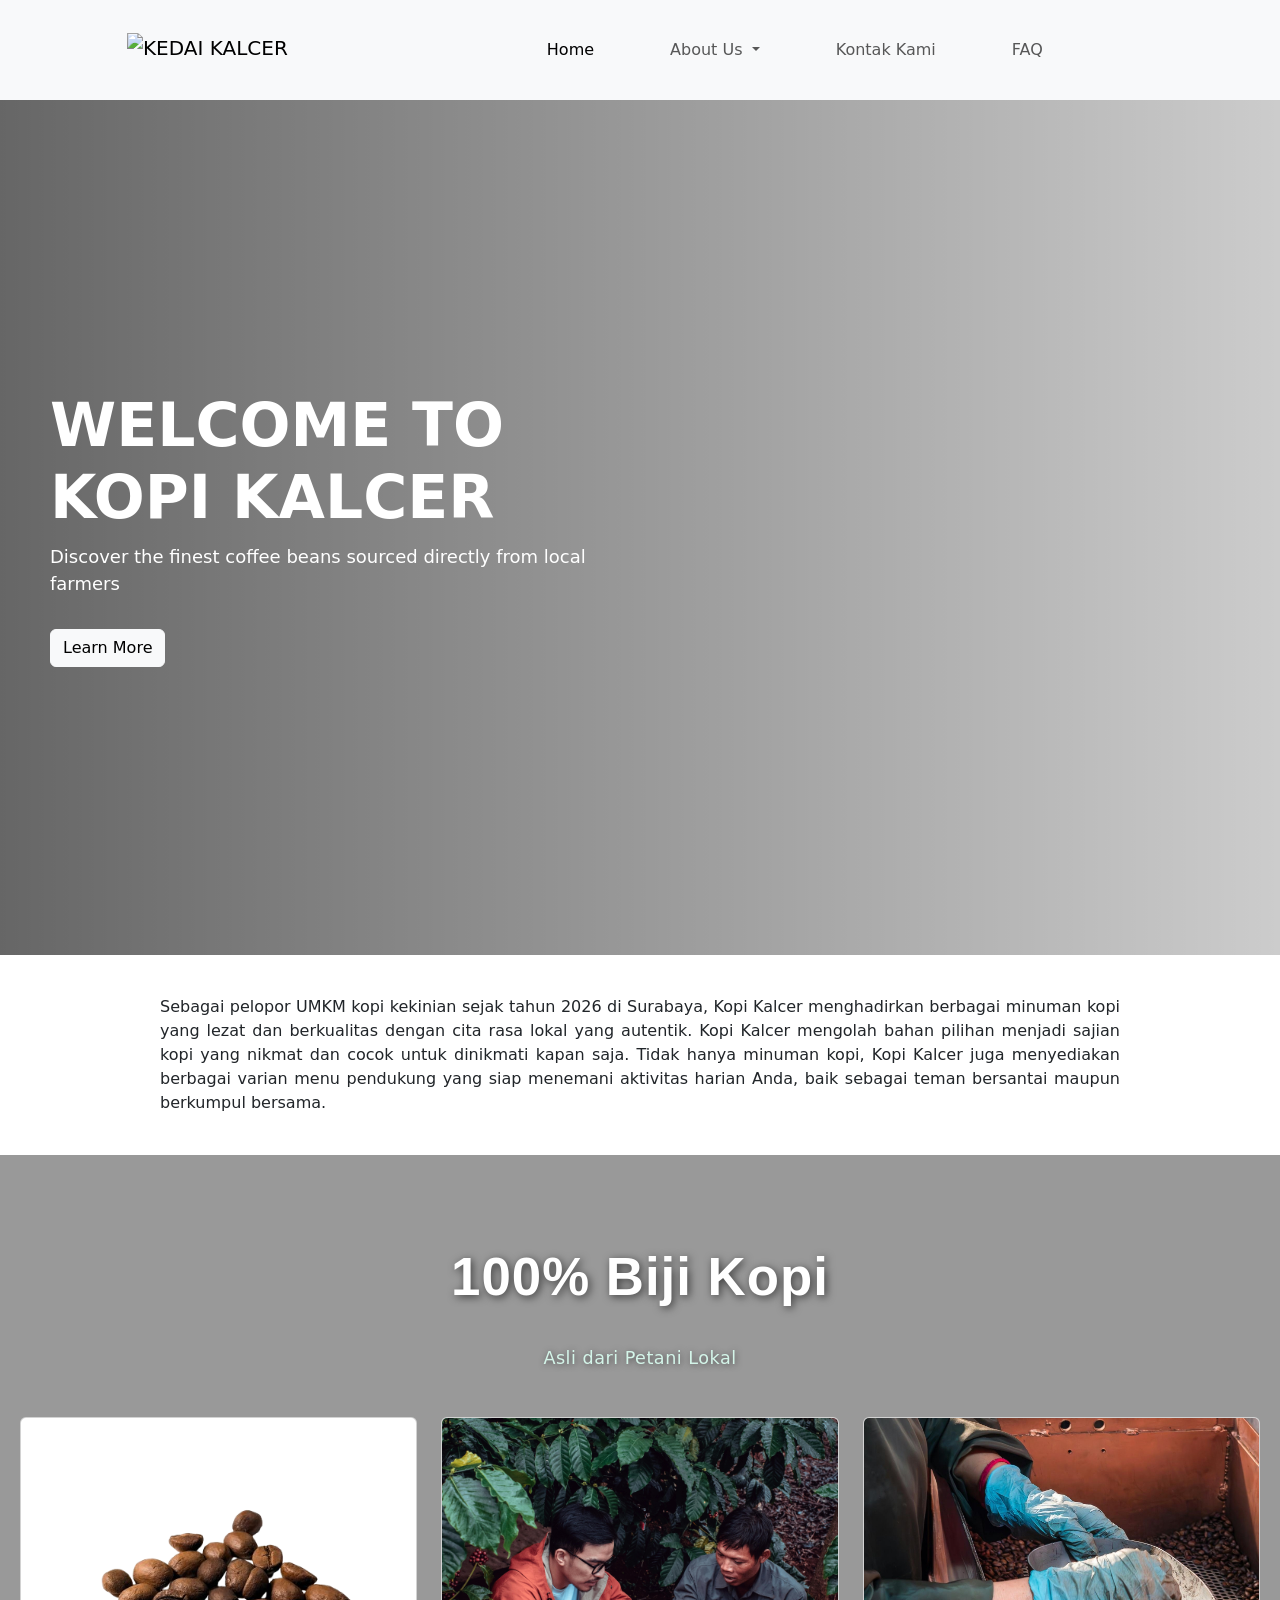
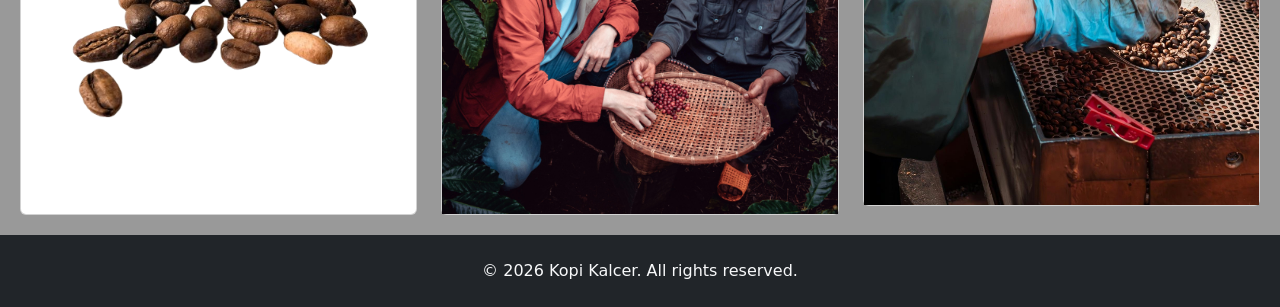
==== index.html @ 48990be5 "update" ====
<!doctype html>
<html lang="en">
  <head>
    <meta charset="utf-8" />
    <meta name="viewport" content="width=device-width, initial-scale=1" />
    <title>Kopi Kalcer</title>

    <!-- Untuk Boostrap -->
    <link
      href="https://cdn.jsdelivr.net/npm/bootstrap@5.3.8/dist/css/bootstrap.min.css"
      rel="stylesheet"
      integrity="sha384-sRIl4kxILFvY47J16cr9ZwB07vP4J8+LH7qKQnuqkuIAvNWLzeN8tE5YBujZqJLB"
      crossorigin="anonymous"
    />

    <!-- Untuk Style -->
    <link rel="stylesheet" href="assets/css/style.css" />

    <!-- Untuk Icon -->
    <link
      rel="stylesheet"
      href="https://cdnjs.cloudflare.com/ajax/libs/font-awesome/7.0.1/css/all.min.css"
    />
  </head>
  <body>
    <!-- Awal header -->
    <div class="header">
      <nav class="navbar navbar-expand-lg bg-body-tertiary">
        <div class="container-fluid">
          <a class="navbar-brand" href="#">
            <img
              src="assets/img/LOGO UMKM.png"
              alt="KEDAI KALCER"
              width="150"
              height="150"
            />
          </a>

          <div class="collapse navbar-collapse" id="navbarNavDropdown">
            <ul class="navbar-nav">
              <li class="nav-item">
                <a class="nav-link active" aria-current="page" href="home.html"
                  >Home</a
                >
              </li>

              <li class="nav-item dropdown">
                <a
                  class="nav-link dropdown-toggle"
                  href="aboutUs.html"
                  role="button"
                  data-bs-toggle="dropdown"
                  aria-expanded="false"
                >
                  About Us
                </a>
                <ul class="dropdown-menu">
                  <li>
                    <a class="dropdown-item" href="kopiKalcer.html">Kopi Kalcer</a>
                  </li>
                  <li>
                    <a class="dropdown-item" href="productUnggulan.html"
                      >Menu Unggulan</a
                    >
                  </li>
                  <li>
                    <a class="dropdown-item" href="dariPetani.html"
                      >Dari Petani</a
                    >
                  </li>
                </ul>
              </li>

              <li class="nav-item">
                <a class="nav-link" href="kontak.kami.html">Kontak Kami</a>
              </li>

              <li class="nav-item">
                <a class="nav-link" href="faq.html">FAQ</a>
              </li>
            </ul>
          </div>

          <div class="sosial-media">
            <a href="#"
              ><i
                class="fa-brands fa-square-instagram fa-xl"
                style="color: rgb(15, 34, 48)"
              ></i
            ></a>
            <a href="#"
              ><i
                class="fa-brands fa-twitter fa-xl"
                style="color: rgb(15, 34, 48)"
              ></i
            ></a>
            <a href="#"
              ><i
                class="fa-brands fa-whatsapp fa-xl"
                style="color: rgb(15, 34, 48)"
              ></i
            ></a>
            <a href="#"
              ><i
                class="fa-brands fa-tiktok fa-xl"
                style="color: rgb(15, 34, 48)"
              ></i
            ></a>
          </div>
        </div>
      </nav>
    </div>

    <!-- Akhir header -->

    <!-- Awal Jumbotron -->
    <div class="jumbotron">
      <div class="container-jumbotron">
        <h1>WELCOME TO KOPI KALCER</h1>
        <p>
          Discover the finest coffee beans sourced directly from local farmers
        </p>

        <a href="productUnggulan.html" class="btn btn-light mt-3">
          Learn More
        </a>
      </div>
    </div>
    <!-- Akhir Jumbotron -->

    <!-- Awal konten1 -->
    <div class="konten1">
      <p>
        Sebagai pelopor UMKM kopi kekinian sejak tahun 2026 di Surabaya, Kopi
        Kalcer menghadirkan berbagai minuman kopi yang lezat dan berkualitas
        dengan cita rasa lokal yang autentik. Kopi Kalcer mengolah bahan pilihan
        menjadi sajian kopi yang nikmat dan cocok untuk dinikmati kapan saja.
        Tidak hanya minuman kopi, Kopi Kalcer juga menyediakan berbagai varian
        menu pendukung yang siap menemani aktivitas harian Anda, baik sebagai
        teman bersantai maupun berkumpul bersama.
      </p>
    </div>

    <!-- Akhir Konten1 -->

    <!-- Awal Konten2 -->
    <div class="konten2">
      <h3>100% Biji Kopi</h3>
      <h2>Asli dari Petani Lokal</h2>

      <div class="row g-4 mt-4">
        <!-- CARD 1 -->
        <div class="col-md-4">
          <div class="card custom-card">
            <img src="assets/img/BIJI KOPI.png" class="card-img-top" alt="" />
          </div>
        </div>

        <!-- CARD 2 -->
        <div class="col-md-4">
          <div class="card custom-card">
            <img
              src="assets/img/pexels-th-y-papaya-2772067-6439127.jpg"
              class="card-img-top"
              alt=""
            />
          </div>
        </div>

        <!-- CARD 3 -->
        <div class="col-md-4">
          <div class="card custom-card">
            <img src="assets/img/produksi kopi.jpg" class="card-img-top" alt="" />
          </div>
        </div>
      </div>
    </div>
    <!-- Akhir Konten2 -->

    <!-- awal Footer -->
    <footer class="bg-dark text-light py-4">
      <div class="container">
        <p class="text-center mb-0">
          &copy; 2026 Kopi Kalcer. All rights reserved.
        </p>
      </div>
    </footer>
    <!-- akhir Footer -->

    <script src="assets/js/home.js"></script>
    <script
      src="https://cdn.jsdelivr.net/npm/bootstrap@5.3.8/dist/js/bootstrap.bundle.min.js"
      integrity="sha384-FKyoEForCGlyvwx9Hj09JcYn3nv7wiPVlz7YYwJrWVcXK/BmnVDxM+D2scQbITxI"
      crossorigin="anonymous"
    ></script>
  </body>
</html>
---- assets/css/style.css ----
/* BAGIAN STYLE NAVBAR */

.navbar {
  height: 100px;
  padding: 0 20px;
}

.navbar img {
  height: 150px;
  object-fit: contain;

  /* Tujuannya agar gambar bisa mengubah posisi relatif terhadap elemen induknya */
  position: relative;

  top: -3px;
  left: 95px;
}

.navbar-nav {
  position: relative;
  left: 300px;
}

.navbar-nav li {
  padding: 30px;
}

.dropdown-menu li {
  padding: 10px;
}

.sosial-media {
  position: relative;
  right: 30px;
}

.sosial-media a {
  padding: 15px;
}
/* Akhir Style Navbar */

/* Awal Style Jumbotron */
.jumbotron {
  height: 95vh;
  background-image: url("../img/kedaikopi.jpg");
  background-size: cover;
  background-position: center;
  position: relative;

  display: flex;
  align-items: center;
}

.jumbotron::before {
  content: "";
  position: absolute;
  top: 0;
  left: 0;
  width: 100%;
  height: 100%;
  background: linear-gradient(to right, rgba(0, 0, 0, 0.6), rgba(0, 0, 0, 0.2));
}

.container-jumbotron {
  position: relative;
  z-index: 2;
  color: white;
  max-width: 600px;
  margin-left: 50px;
}

.container-jumbotron h1 {
  font-size: 60px;
  font-weight: bold;
}

.container-jumbotron p {
  font-size: 18px;
  margin-top: 10px;
}

/* Akhir Style Jumbotron */

/* Awal Style Konten1 */
.konten1 {
  position: relative;
  padding: 20px 20px;
  background-image: url("../img/soft warm beige backdrop.png");
  background-size: cover;
  background-position: center;
}

.konten1::before {
  content: "";
  position: absolute;
  inset: 0;
  background: rgba(255, 255, 255, 0.6);
}

.konten1 p {
  position: relative;
  z-index: 2;
  text-align: justify;
  max-width: 1000px; /* Batasi lebar teks */
  margin: auto; /* Biar tetap di tengah */
  padding: 20px 20px;
}
/* Akhir Style konten1 */

/* Awal Style Konten2 */
.konten2 {
  position: relative;
  padding: 20px 20px;
  text-align: center;
  background-image: url("../img/pexels-834934396-20818883.jpg");
  background-size: cover;
  background-position: center;
  overflow: hidden;
}

.konten2::before {
  content: "";
  position: absolute;
  inset: 0;
  background: rgba(0, 0, 0, 0.4); /* ganti jadi gelap */
  z-index: 0;
}

.konten2 * {
  position: relative;
  z-index: 1;
}

.konten2 h3 {
  font-size: 3.3em;
  margin-bottom: 10px;
  margin-top: 70px;
  font-family: "Montserrat", sans-serif;
  color: #ffffff; /* putih biar kontras */
  font-weight: 600;
  text-shadow: 2px 2px 8px rgba(0, 0, 0, 0.6);
  letter-spacing: 1px;
}

.konten2 h2 {
  font-size: 1.1em;
  color: #d4f5e9; /* hijau muda biar tetap tema kopi */
  margin-top: 40px;
  font-weight: 400;
  text-shadow: 1px 1px 6px rgba(0, 0, 0, 0.5);
  letter-spacing: 0.5px;
}

/* Akhir Style Konten2 */
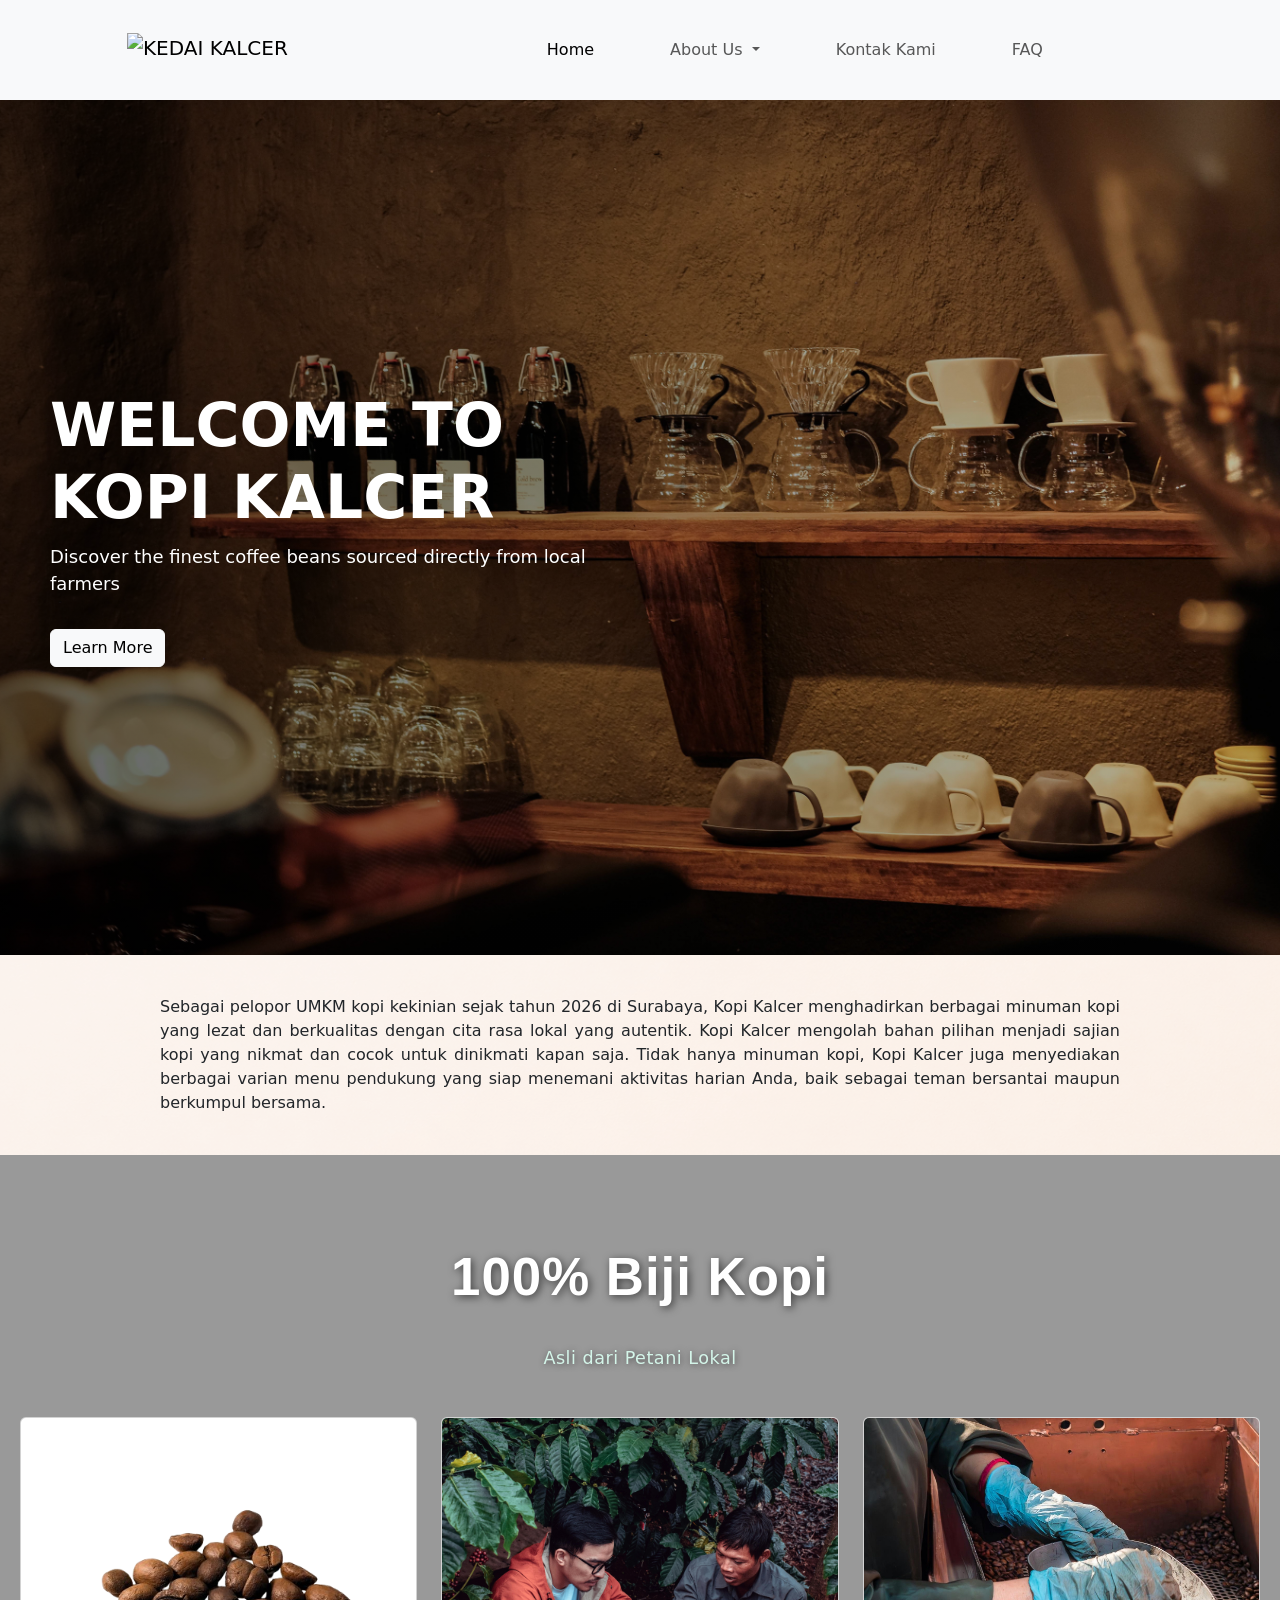
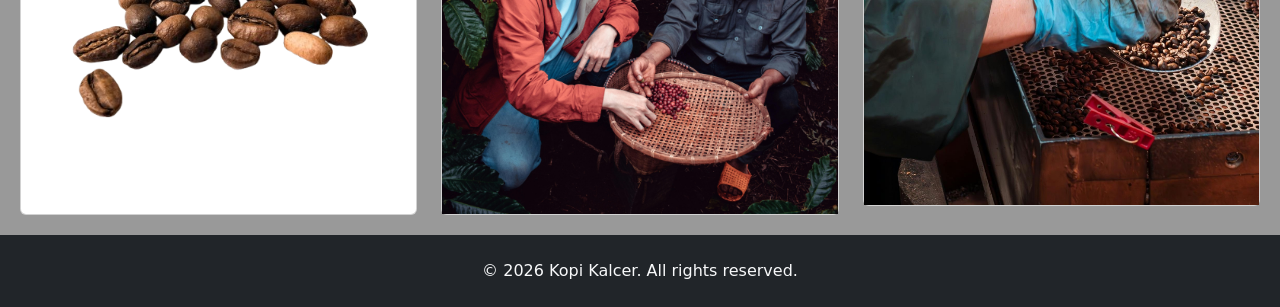
==== commit fbb703b1: "update" ====
--- a/index.html
+++ b/index.html
@@ -56,7 +56,9 @@
                 </a>
                 <ul class="dropdown-menu">
                   <li>
-                    <a class="dropdown-item" href="kopiKalcer.html">Kopi Kalcer</a>
+                    <a class="dropdown-item" href="kopiKalcer.html"
+                      >Kopi Kalcer</a
+                    >
                   </li>
                   <li>
                     <a class="dropdown-item" href="productUnggulan.html"
@@ -82,25 +84,21 @@
           </div>
 
           <div class="sosial-media">
-            <a href="#"
+            <a
+              href="https://www.instagram.com/dandz22?igsh=ZXJnaW53endiYXhk&utm_source=qr"
               ><i
                 class="fa-brands fa-square-instagram fa-xl"
                 style="color: rgb(15, 34, 48)"
               ></i
             ></a>
-            <a href="#"
-              ><i
-                class="fa-brands fa-twitter fa-xl"
-                style="color: rgb(15, 34, 48)"
-              ></i
-            ></a>
-            <a href="#"
+
+            <a href="https://wa.me/6282131466942"
               ><i
                 class="fa-brands fa-whatsapp fa-xl"
                 style="color: rgb(15, 34, 48)"
               ></i
             ></a>
-            <a href="#"
+            <a href="https://www.tiktok.com/@dandaz22?_r=1&_t=ZS-95Uw5ToYeBQ"
               ><i
                 class="fa-brands fa-tiktok fa-xl"
                 style="color: rgb(15, 34, 48)"
@@ -114,7 +112,7 @@
     <!-- Akhir header -->
 
     <!-- Awal Jumbotron -->
-    <div class="jumbotron">
+    <div style="background-image: url(assets/img/kedaiKopi.jpg);"  class="jumbotron">
       <div class="container-jumbotron">
         <h1>WELCOME TO KOPI KALCER</h1>
         <p>
@@ -129,7 +127,7 @@
     <!-- Akhir Jumbotron -->
 
     <!-- Awal konten1 -->
-    <div class="konten1">
+    <div style="background-image: url(assets/img/Soft\ warm\ beige\ backdrop.png);" class="konten1">
       <p>
         Sebagai pelopor UMKM kopi kekinian sejak tahun 2026 di Surabaya, Kopi
         Kalcer menghadirkan berbagai minuman kopi yang lezat dan berkualitas
@@ -170,7 +168,11 @@
         <!-- CARD 3 -->
         <div class="col-md-4">
           <div class="card custom-card">
-            <img src="assets/img/produksi kopi.jpg" class="card-img-top" alt="" />
+            <img
+              src="assets/img/produksi kopi.jpg"
+              class="card-img-top"
+              alt=""
+            />
           </div>
         </div>
       </div>
--- a/assets/css/style.css
+++ b/assets/css/style.css
@@ -1,3 +1,7 @@
+body {
+  overflow-x: hidden;
+}
+
 /* BAGIAN STYLE NAVBAR */
 
 .navbar {
@@ -42,7 +46,7 @@
 /* Awal Style Jumbotron */
 .jumbotron {
   height: 95vh;
-  background-image: url("../img/kedaikopi.jpg");
+
   background-size: cover;
   background-position: center;
   position: relative;
@@ -85,7 +89,6 @@
 .konten1 {
   position: relative;
   padding: 20px 20px;
-  background-image: url("../img/soft warm beige backdrop.png");
   background-size: cover;
   background-position: center;
 }
@@ -152,3 +155,170 @@
 }
 
 /* Akhir Style Konten2 */
+
+/* Awal Style Pendiri */
+.pendiri {
+  background-color: #f8f9fa;
+}
+
+/* Nama */
+.nama {
+  font-size: 3em;
+  color: #2f2a25;
+  margin-bottom: 10px;
+}
+
+/* Jabatan */
+.jabatan {
+  font-size: 1.2em;
+  color: #666;
+  margin-bottom: 30px;
+}
+
+/* Judul */
+.judul {
+  font-size: 2em;
+  margin-bottom: 15px;
+  color: #2f2a25;
+}
+
+/* Deskripsi */
+.deskripsi {
+  font-size: 1.05em;
+  line-height: 1.8;
+  color: #555;
+  text-align: justify;
+}
+
+/* Foto */
+.foto-profil {
+  max-width: 350px;
+  width: 100%;
+  border-radius: 20px;
+  box-shadow: 0 10px 25px rgba(0, 0, 0, 0.1);
+}
+
+/* Akhir Style Pendiri */
+
+/* Awal Style Info Kopi Kalcer */
+.info-kalcer {
+  background-color: #f8f9fa;
+}
+
+/* Logo */
+.info-kalcer {
+  background-color: #83746d1b;
+  color: white;
+}
+
+.logo {
+  font-size: 3em;
+  font-weight: bold;
+  color: #5a4634;
+  margin-bottom: 20px;
+  letter-spacing: 2px;
+}
+
+/* Deskripsi */
+.deskripsi {
+  font-size: 1.1em;
+  color: #555;
+  max-width: 500px;
+}
+
+/* Foto */
+.foto-kalcer {
+  margin-top: 20px;
+}
+
+.foto-kalcer img {
+  width: 100%;
+  max-width: 400px;
+  border-radius: 20px;
+  box-shadow: 0 10px 25px rgba(0, 0, 0, 0.1);
+}
+
+/* Info kanan */
+.judul-info {
+  font-weight: bold;
+  margin-bottom: 15px;
+  color: #2f2a25;
+}
+
+.info-kalcer p {
+  color: #555;
+  line-height: 1.7;
+}
+
+/* Maps */
+.maps iframe {
+  width: 100%;
+  border-radius: 15px;
+}
+/* Akhir Style Info Kopi Kalcer */
+
+/* Style Menu Kopi Kalcer */
+.menu-kalcer {
+  background-color: #c8b79c;
+  width: 100%;
+  padding: 60px 80px;
+}
+
+/* Judul */
+.judul-menu {
+  font-size: 2em;
+  margin-bottom: 20px;
+}
+
+/* Kategori */
+.kategori {
+  display: flex;
+  gap: 10px;
+  flex-wrap: wrap;
+}
+
+.kategori button {
+  border: 1px solid #333;
+  background: transparent;
+  padding: 8px 15px;
+  cursor: pointer;
+}
+
+.kategori .active {
+  background-color: #e38b29;
+  color: white;
+  border: none;
+}
+
+/* List Menu */
+.list-menu {
+  display: grid;
+  grid-template-columns: 1fr 1fr;
+  gap: 15px;
+  width: 100%;
+  max-height: 350px;
+  overflow-y: auto;
+}
+
+.item {
+  width: 100%;
+  display: flex;
+  justify-content: space-between;
+  border-bottom: 1px dashed #333;
+  padding: 8px 0;
+}
+
+/* Hover */
+.item:hover {
+  color: #e38b29;
+  transform: translateX(5px);
+  transition: 0.2s;
+}
+
+/* Responsive */
+@media (max-width: 768px) {
+  .list-menu {
+    grid-template-columns: 1fr;
+  }
+}
+/* Akhir Style Menu Kopi Kalcer */
